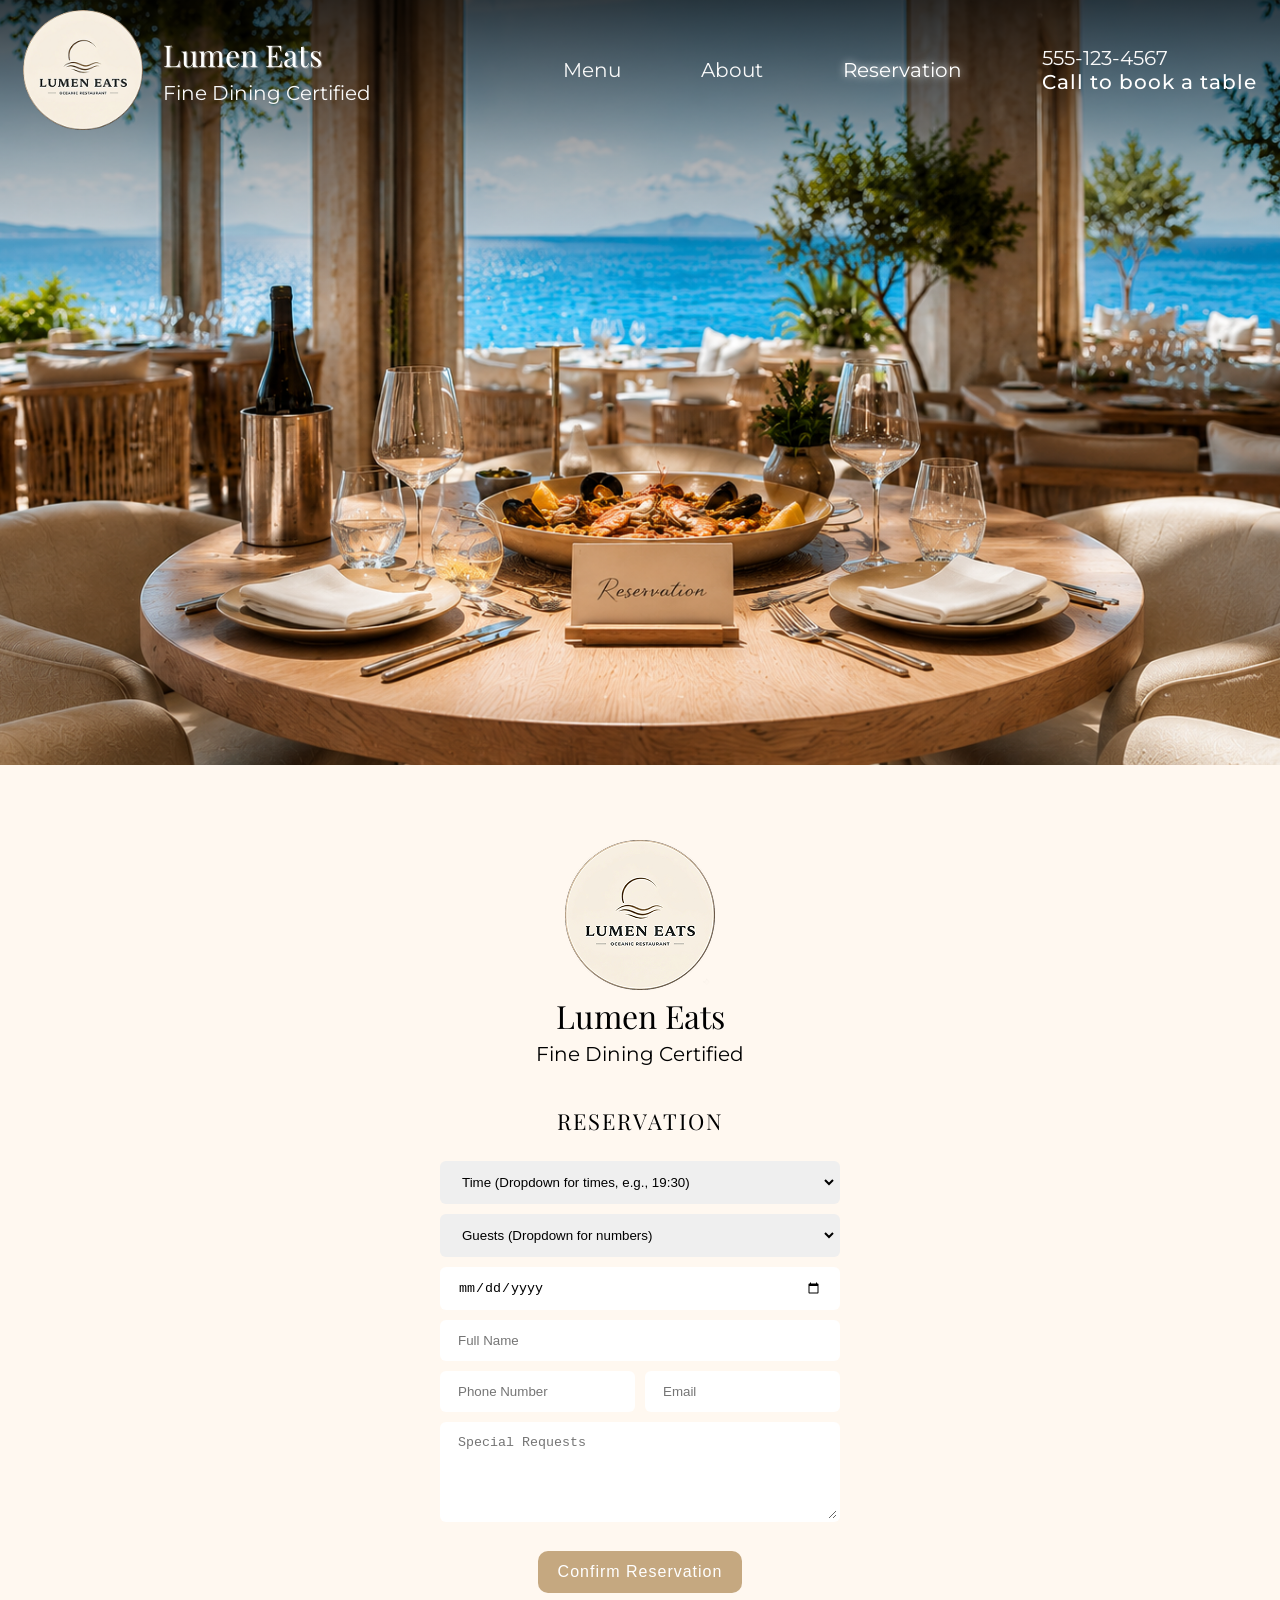
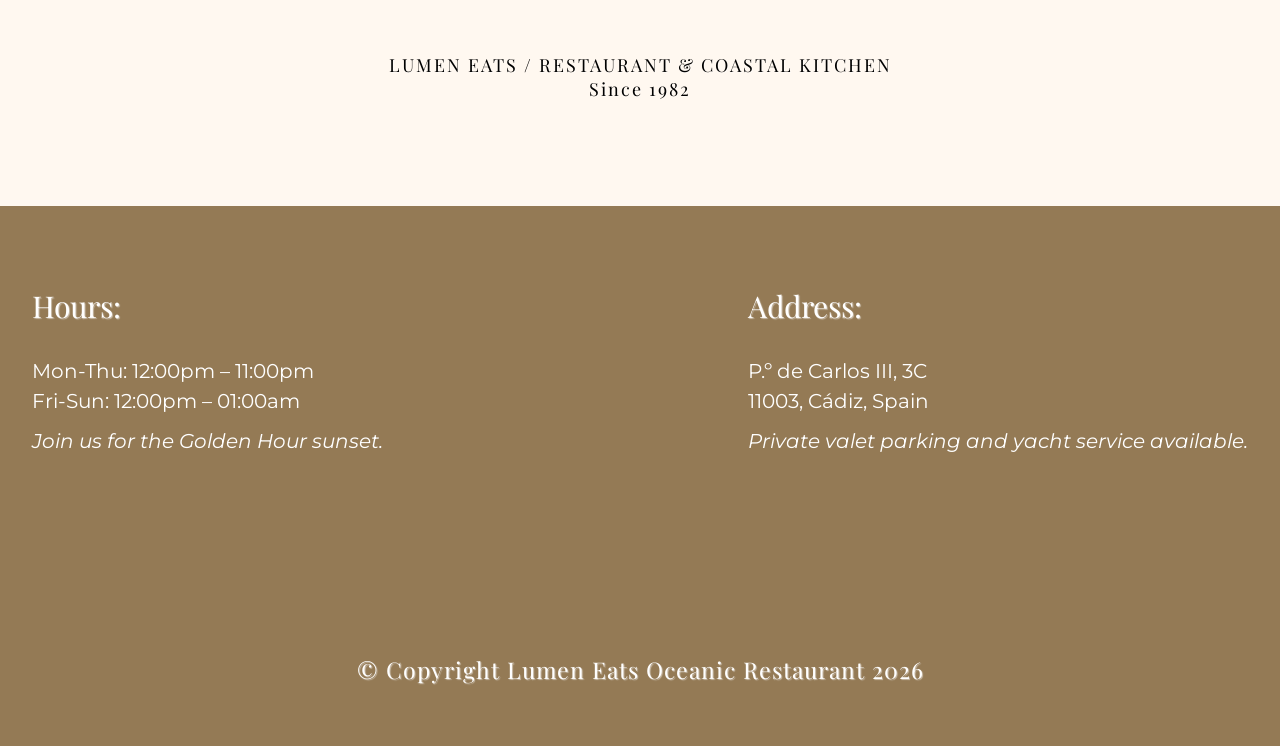
==== reservation.html @ 1f3b5109 "Add files via upload" ====
<!DOCTYPE html>
<html lang="en">
    <head>
        <meta charset="UTF-8">
        <meta name="Author" content="Daniil">
        <meta name="keywords" content="Lumen Eats, Spanish restaurant, Mediterranean cuisine, paella, fresh seafood, wine list, table reservation, fine dining, restaurant menu">
        <meta name="description" content="Lumen Eats Restaurant — authentic Spanish cuisine. Fresh seafood, traditional paella, fine wines, and cozy atmosphere. Book your table now!">
        <meta name="viewport" content="width=device-width, initial-scale=1.0">
        <meta http-equiv="X-UA-Compatible" content="IE=Edge">
        <title>Reservation</title>
        <link rel="stylesheet" href="css/style.css">
    </head>
    <body>
        <header class="reserv-header">
            <nav id="header-nav">
                <div class="container">
                    <div class="navbar-header">
                        <a href="index.html"><div id="logo-img" alt="Logo image"></div></a>
                        <div class="navbar-brand">
                            <a href="index.html"><h1>Lumen Eats</h1></a>
                            <p>Fine Dining Certified</p>
                        </div>
                    </div>

                                  <!--это для бургера!!-->
                    <div class="navigation">
                        <input type="checkbox" class="toggle-menu">
                        <div class="hamburger"></div>
                

                    <div class="list-menu">
                        <ul>
                            <li><a href="menu.html">Menu</a></li>
                            <li><a href="index.html#about">About</a></li>
                            <li class="active"><a href="">Reservation</a></li>
                            <li><a href="tel:+15551234567" class="phone-link">555-123-4567</a><br>
                            <span class="phone-sub">Call to book a table</span></span>
                            </li>
                        </ul>
                    </div>
                    </div>
                </div>
            </nav>
        </header>

        <main class="reserv-main">
            <div class="reserv-form">
                <div class="form-header">
                    <img src="img/logo.png" alt="Lumen Eats Logo">
                    <h1>Lumen Eats</h1>
                    <p>Fine Dining Certified</p>
                </div>

                <h2>RESERVATION</h2>

                <form id="reservationForm" action="#" method="POST"> <!-- action - куда данные будут отправлять а Post отправляет в теле запроса-->
                    
                    <select name="time" required>
                        <option value="" disabled selected hidden>Time (Dropdown for times, e.g., 19:30)</option>
                        <option value="18:00">18:00</option>
                        <option value="18:30">18:30</option>
                        <option value="19:00">19:00</option>
                        <option value="19:30">19:30</option>
                        <option value="20:00">20:00</option>
                        <option value="20:30">20:30</option>
                        <option value="21:00">21:00</option>
                    </select>
                
                
                    <select name="guests">
                        <option value="" disabled selected hidden>Guests (Dropdown for numbers)</option>
                        <option value="1">1 People</option>
                        <option value="2">2 People</option>
                        <option value="3">3 People</option>
                        <option value="4">4 People</option>
                        <option value="5">5 People</option>
                        <option value="6">6+ People</option>
                    </select>

                    <div class="date-group"> 
                       <input type="date" required>
                    </div>

                    <div class="input-group">
                        <input type="text" placeholder="Full Name" required>
                     </div>

                    <div class="input-row">
                         <div class="input-group">
                            <input type="tel" placeholder="Phone Number" required>
                        </div>
                        <div class="input-group">
                            <input type="email" placeholder="Email" required>
                        </div>
                    </div>

                    <div class="input-group">
                         <textarea placeholder="Special Requests"></textarea>
                    </div>

                    <button type="submit">Confirm Reservation</button>
                </form>

                <h3>LUMEN EATS / RESTAURANT & COASTAL KITCHEN <br><span> Since 1982</span></h3>
            </div>
        </main>

        <footer>
            <div id="foot-container">
                <div id="cont-foot">
                <div class="time">
                    <h2>Hours:</h2>
                    <p>Mon-Thu: 12:00pm – 11:00pm <br> Fri-Sun: 12:00pm – 01:00am <br><i>Join us for the Golden Hour sunset.</i></p>
                </div>
                <div class="address">
                    <h2>Address:</h2>
                    <p>P.º de Carlos III, 3C<br> 11003, Cádiz, Spain<br><i>Private valet parking and yacht service available.</i></p>
                </div>
                </div>
                <h3>© Copyright Lumen Eats Oceanic Restaurant 2026</h3>
            </div>
        </footer>

        
        <script src="js/script.js"></script>
    </body>
</html>
---- css/style.css ----
@import url('https://fonts.googleapis.com/css2?family=Playfair+Display:ital,wght@0,400..900;1,400..900&display=swap');
@import url('https://fonts.googleapis.com/css2?family=Montserrat:ital,wght@0,100..900;1,100..900&display=swap');

html {
    scroll-behavior: smooth;
    overflow-x: hidden;
}

body {
    font-family: "Montserrat", sans-serif;
    background: #FFF8F0;
    font-weight: 400;
    color: white;
}

h1,h2,h3 {
    font-family: "Playfair Display", serif;
    color: white;
    text-shadow: 1px 1px 1px rgba(255, 255, 255, 0.5);
    font-weight: 300;
}

* {
    margin: 0;
    padding: 0;
    box-sizing: border-box;
}

p {
    font-size: 20px;
    font-weight: 'Montserrat', sans-serif;
}

a{
    text-decoration: none;
    color: #F9F9F9;
    font-size: 20px;
    transition: all 500ms ease;
}

a:hover, .navbar-brand h1:hover {
    text-shadow: 0 0 8px #FFFFFF;
}

ul {
    list-style: none;
}

/*head*/
header {
    background-image:linear-gradient(
        to bottom, 
        rgba(0, 0, 0, 0.75) 0%,    /* В самом верху — плотная тень 75% для идеального контраста меню */
        rgba(0, 0, 0, 0.3) 20%,    /* К 20% высоты шапки тень быстро рассеивается */
        rgba(0, 0, 0, 0) 40%       /* К 40% высоты и до самого низа — картинка абсолютно чистая */
    ), url('../img/Restaurantmain.png');
    background-size: cover;
    background-position: center;
    width: 100%;
    height: 90vh;  
}  

#header-nav {
    height: 16%;
    width: 100%;
}

.container {
    max-width: 98vw;
    margin: 0 auto;
    padding: 10px;
    display: flex;
    justify-content: space-between;
    align-items: center;
    flex-wrap: wrap;     /* ВОТ ЭТО ДЛЯ АДАПТИВА: на телефоне текст упадет под логотип сам! */
}

#logo-img {
    background: url('../img/logo.png') no-repeat;
    width: 120px;
    height: 120px;
    background-size: cover;
}

.navbar-header {
    display: flex;
    align-items: center;
}

.navbar-brand {
    display: flex;
    flex-direction: column;
    justify-content: center;
    padding-left: 20px;
    line-height: 1.5;
}

.navbar-brand h1 {
    transition: all 500ms ease;
}

.navbar-brand p {
    color: #F9F9F9;
}

.list-menu ul{
    display: flex;
    align-items: center;
    justify-content: space-between;
    gap: 80px;
}

.list-menu ul li span {
    font-size: 20px;
    letter-spacing: 1px;
    font-weight: 500;
    color: white;
}

/* Hamburger */ 

.hamburger {
    position: relative;
    width: 20px;
    height: 4px;
    background: #F9F9F9;
    border-radius: 10px;
    cursor: pointer;
    z-index: 2;
    transition: 0.3s;
}

.hamburger:before, .hamburger:after {
    content: "";
    position: absolute;
    height: 4px;
    right: 0; /*чтобы подогнать под край елемент */
    background: white;
    border-radius: 10px;
    transition: 0.3s;
}

.hamburger:before {
    top: -10px;
    width: 30px;
}

.hamburger:after {
    top: 10px;
    width: 30px;
}


.toggle-menu {
    position: absolute;
    width: 30px;
    height: 100%;
    z-index: 3;
    cursor: pointer;
    opacity: 0;
}

.hamburger, .toggle-menu {
    display: none;
} 

.navigation input:checked ~ .hamburger {
    background: transparent;
}

.navigation input:checked ~ .hamburger::before {
    top: 0;
    transform: rotate(-45deg);
    width: 30px;
}

.navigation input:checked ~ .hamburger::after {
    top: 0;
    transform: rotate(45deg);
    width: 30px;
}

.toggle-menu:checked ~ .list-menu ul {
    right: 0;
}
/* MEDIA HEADER */

@media screen and (max-width: 1200px) {
    .hamburger, .toggle-menu {
        display: block;
        top: 0;
        right: 0;
    }
   
    .list-menu ul{
        justify-content: start;
        flex-direction: column;
        align-items: center;
        position: fixed;
        top: 0;
        right: -200px;
        transition: 0.3s;
        background: rgba(0, 0, 0, 0.8);
        width: 200px;
        height: 100%;
        padding-top: 14vh;
    }
    .list-menu ul li {
        width: 100%;
    }
    .list-menu ul li a {
        padding: 30px;   
    }
    .list-menu ul li a:hover {
        text-shadow: 0 0 9px #FFFFFF;
    }
    .phone-sub {
        display: block;
        text-align: center;
    }
}


/*MAIN */ 

main {
    width: 100%;
    height: 100%;
    background-color: #FFF8F0;
}

#container2 {
    max-width: 95vw;
    margin: 0 auto;
    height: 80vh;
    display: flex;
    align-items: center;
    justify-content: space-between;
    gap: 2vw;
}

#menu, #special, #map {
    height: 43vh;
    width: 30vw;
    background-position: center;
    background-size: cover;
    border-radius: 5px 5px 0 0;
}


#cont-menu h1, #cont-special h1, #cont-map h1 {
    width: 100%;
    height: 10vh;
    background: #F5EDCB;
    display: flex;
    align-items: center;
    justify-content: center;
    color: black;
}

#cont-menu, #cont-special , #cont-map {
    transition: all 500ms ease;
} 

#cont-menu:hover, #cont-special:hover , #cont-map:hover {
    transform: scale(1.1);
}

main .about {
    max-width: 95vw;
    margin: 0 auto;
    max-width: 80vw;
    display: flex;
    flex-direction: column;
    text-align: center;
    justify-content: center;
    padding-top: 15px;
}

.about h1 span {
    display: block;
    font-size: 23px;
    margin-bottom: 10px;
}

main .about h1, main .about h2 {
    color: black;
}

main .about h2 {
    padding-top: 30px;
    line-height: 1.5;
    font-family: "Montserrat", sans-serif;
    font-weight: 400;
}

#menu {
    background: url('../img/menu.png') no-repeat;
    background-position: center;
    background-size: cover;
}

#special {
    background: url('../img/reserve.png') no-repeat;
    background-position: center;
    background-size: cover;
}



/* FOOTER */

footer {
    width: 100vw;
    height: 60vh;
    background: #947a55;
    
}

#foot-container {
    height: 100%;
    padding-top: 80px;
}

#foot-container h3 {
    text-align: center;
    letter-spacing: 1px;
    font-size: 23px;
}

.time h2, .address h2{
    padding-bottom: 30px;
    font-size: 30px;
}

.time p, .address p, .review p {
    line-height: 1.5;
}
#cont-foot {
    max-width: 95vw;
    margin: 0 auto;
    height: 80%;
    display: flex;
    justify-content: space-between;
}

.review p {
    padding: 10px 0;
    font-size: 23px;
}

.time p i, 
.address p i {
    display: block;
    padding-top: 10px;
    color: #ffffff;
}


/* MENU 2 PAGE */

.menu-header {
    background-image:linear-gradient(
        to bottom, 
        rgba(0, 0, 0, 0.75) 0%,    /* В самом верху — плотная тень 75% для идеального контраста меню */
        rgba(0, 0, 0, 0.3) 20%,    /* К 20% высоты шапки тень быстро рассеивается */
        rgba(0, 0, 0, 0) 40%       /* К 40% высоты и до самого низа — картинка абсолютно чистая */
    ), url('../img/restaurantmenu.png');
    background-size: cover;
    background-position: center;
    width: 100%;
    height: 85vh;
}

.menu-page2 {
    color: black;
    width: 100%;
    height: 100%;
}

ul .active a{
    color: white;
    text-shadow: 0 0 8px #FFFFFF;;
}

.menu-page2 h1, .menu-page2 h2 {
    color: black;
}

#menu-container {
    max-width: 95vw;
    margin: 0 auto;
    width: 100%;
    min-height: 100vh;
    display: flex;
    flex-direction: column;
    justify-content: center;
    align-items: center;
    padding: 50px 30px;
}

.menu-hero {
    max-width: 95vw;
    margin: 0 auto;
    width: 100%;
    display: flex;
    flex-direction: column;
    justify-content: center;
    text-align: center;
    padding: 20px 0;
}

.menu-hero h2{
    padding: 10px 0;
}

.menu-navigation {
    display: flex;
    justify-content: center;
    gap: 50px;
}

.menu-navigation a {
    color: black;
    position: relative;
    padding-top: 20px;
    padding-bottom: 5px;
    transition: all 500ms ease;
}

.menu-navigation a:hover {
    transform: scale(1.1);
} 

.menu-navigation a:after {
    content: '';
    position: absolute;
    width: 100%;
    height: 2px;
    bottom: 0;
    left: 0;
    background: black;
    transition: all 500ms ease;
}

.menu-navigation a:hover:after {
    transform: scale(1.1);
}

#menu-container h4 {
    font-size: 20px;
    font-weight: 500;
    padding: 40px 0;
}

.dish {
    display: flex;
    align-items: center; 
    padding-bottom: 80px;
}

.dish img{
    width: 50%;
    height: auto;
    filter: drop-shadow(0px 10px 20px rgba(0, 0, 0, 0.1));
}

.description span{
    font-size: 22px ;
}

.description {
    padding: 0 30px;
}

.description p {
    padding: 20px 0 40px 0;
    width: 90%;
}


/* Reservation */

.reserv-header {
    background-image: linear-gradient(
        to bottom, 
        rgba(0, 0, 0, 0.75) 0%,    /* В самом верху — плотная тень 75% для идеального контраста меню */
        rgba(0, 0, 0, 0.3) 20%,    /* К 20% высоты шапки тень быстро рассеивается */
        rgba(0, 0, 0, 0) 40%       /* К 40% высоты и до самого низа — картинка абсолютно чистая */
    ), url('../img/reservation.png');
    background-size: cover;
    background-position: center;
    width: 100%;
    height: 85vh;
}

.reserv-main {
    width: 100%;
    height: auto;
    background-color: #FFF8F0;
    margin: 0 auto;
}

.reserv-form {
    padding: 20px 0;
    max-width: 550px; /* 1. Задаем жесткий МАКСИМАЛЬНЫЙ размер в пикселях */
    width: 100%; /* Заставляем карточку занимать всю ширину на маленьких экранах */
    height: auto;
    min-height: 100%;
    margin: 50px auto;
    display: flex;
    flex-direction: column;
    align-items: center;
    border: 5px solid transparent;
    margin-bottom: 80px;
    border-radius: 12px;
    background: linear-gradient(#FFF8F0) padding-box, linear-gradient(to bottom right, #F5EDCB, #C5A880) border-box;
}

.reserv-form h1, .reserv-form h2, .reserv-form h3 {
    color: black;
}

.form-header {
    text-align: center;
}

.reserv-form p {
    padding: 5px 0 25px 0;
    color: black;
}

.reserv-form h2 {
    padding-bottom: 20px;
    letter-spacing: 2px;
    padding-top: 15px;
    font-size: 22px;
    text-align: center;
}

.reserv-form h3 {
    letter-spacing: 2px;
    padding-top: 40px;
    font-size: 18px;
    text-align: center;
}

form {
    display: flex;
    flex-direction: column;
    justify-content: center;
    width: 400px;
}

select {
    padding: 10px 15px;
    margin: 5px 0;
    border: 3px solid transparent;
    border-radius: 6px;
    background: linear-gradient(#FFF8F0) padding-box, linear-gradient(to bottom right, #F5EDCB, #C5A880) border-box;
}

select option {
    background: #FFF8F0;
}

.input-row {
    display: flex;
    justify-content: space-between;
    width: 100%;
    gap: 10px;
}

.input-group input, .date-group input{
    width: 100%;
    padding: 10px 15px;
    margin: 5px 0;
    border: 3px solid transparent;
    border-radius: 6px;
    background: linear-gradient(#FFF8F0) padding-box, linear-gradient(to bottom right, #F5EDCB, #C5A880) border-box;
}

.input-group textarea {
    width: 100%;
    height: 100px;
    padding: 10px 15px;
    margin: 5px 0;
    border: 3px solid transparent;
    border-radius: 6px;
    background: linear-gradient(#FFF8F0) padding-box, linear-gradient(to bottom right, #F5EDCB, #C5A880) border-box;
}

input:focus, select:focus, textarea:focus {
    outline: none;
}

button {
    padding: 12px 20px;
    align-self: center;
    font-size: 16px;
    border-radius: 10px;
    background: #C5A880;
    color: white;
    border: none;
    margin: 20px 0;
    transition: all 500ms ease;
    cursor: pointer;
    letter-spacing: 1px;
}

button:hover {
    transform: scale(1.1);
    background: #5a4b0f;
}

.reserv-form h2 span {
    display: block;
    font-size: 16px;
}



/*MOBILE!!!!*/

@media screen and (max-width: 490px) {
    /* Page1 */
    header {
        height: 70vh;
    }
     #logo-img {
        display: none;
    }
    .navbar-brand {
        padding-left: 0;
    }
    html {
        width: 100%;
        height: 100%;
    }
    html h1 {
        font-size: 35px;
    }
    .container{
        padding-top: 20px;
    }
    main .about {
        max-width: 95vw;
    }
    main .about h2 {
    padding-top: 15px;
    line-height: 1.4;
    text-align: left;
    font-size: 18px;
    }
    main .about h1, .menu-hero h1 {
        font-size: 25px;
    }
    #container2 {
        flex-direction: column;
        height: auto;       
        gap: 40px;
        padding: 50px 0 50px 0;          
    }
    #cont-menu h1, #cont-special h1, #cont-map h1{
        font-size: 30px;
        height: 8vh;
    }
    #menu, #special, #map {
        width: 90vw;
        height: 30vh;
        border-radius: 10px 10px 0 0;
    }
    .hamburger:before, .hamburger:after, .hamburger {
        height: 3px;
    }
    footer {
        height: auto;
    }
    #cont-foot{
        flex-direction: column;
        height: auto;                   
        gap: 40px;      
        padding-bottom: 30px;
    }
    #cont-foot .time, #cont-foot .address{
        display: flex;
        justify-content: space-between;
        align-items: flex-start; 
        gap: 10px;
        width: 100%;
    }
    #cont-foot .address {
        justify-content: space-between;
    }
    #foot-container h3{
        font-size: 18px;
        padding: 30px;
    }
    #foot-container {
        padding-top: 60px;
    }
    .time h2, .address h2 {
        font-size: 20px; 
    }  
    #cont-foot p{
        font-size: 18px;
        max-width: 65%;
    }  
    /*Page 2*/
    .menu-header {
        background-position: 2% 50%;
        height: 70vh;
    }
    .menu-navigation {
        flex-wrap: wrap; 
        gap: 5px 15px; /* 15px между строками, 20px между словами */
        justify-content: center; 
        max-width: 100vw;
        padding: 0 10px;
    }
    .menu-navigation a {
        font-size: 18px; 
    }
    .menu-navigation a:hover {
        transform: none;
    }
    .menu-navigation a:after {
        height: 1px;
    }
    #menu-container{
        width: 100%;
        padding: 20px 15px;
    }
    #menu-container h4 {
        font-size: 20px;
        padding: 50px 0;
    }
    .menu-hero h1{
        font-size: 30px;
    }
    .menu-hero h2 {
        font-size: 20px;
    }
    .dish {
        flex-direction: column;
        padding-bottom: 20px;
    }
    .dish img{
        width: 100%;
        height: auto;
    }
    .description span{
        font-size: 20px ;
        display: block;
        text-align: center;
        padding-bottom: 40px;
    }
    .description {
    padding: 10px 0 ;
    }
    .description h1 {
        font-size: 30px;
        text-align: center;
    }
    .description p {
    padding: 15px 0 20px 0;
    width: 100%;
    }
    #menu-container h4 {
        padding: 30px 0 40px 0;
    }
    .menu-page2 .menu-hero {
        max-width: 95vw;
    }
    /*Page 3*/
    .reserv-header {
        height: 70vh;
    }
    .reserv-form {
       height: auto;
       max-width: 95vw; 
       min-height: 100%;
       margin: 40px auto;
       margin-bottom: 60px;
    }
    .reserv-form h3 {
      padding-top: 20px;
      font-size: 18px;
    }
    .reserv-form h2 {
        font-size: 20px;
    }
    .reserv-form p {
        font-size: 18px;
        padding: 5px 0 10px 0;
    }
    .reserv-form h1 {
        font-size: 30px;
    }
    form {
        width: 320px;
    }
}

/* TABLET */

@media screen and (min-width: 491px) and (max-width: 820px) {
    /* PAGE1  */
    #logo-img {
        display: none;
    }
    header {
        height: 80vh;
    }
    .navbar-brand {
        padding-left: 0;
    }
    main .about h1, .menu-hero h1 {
        font-size: 30px;
    }
    main .about {
        max-width: 95vw;
    }
    main .about h2 {
    padding-top: 15px;
    line-height: 1.5;
    text-align: left;
    font-size: 20px;
    }
    #container2 {
        flex-direction: column;
        height: auto;       
        gap: 50px;
        padding: 60px 0;          
    }
    #cont-menu h1, #cont-special h1, #cont-map h1{
        height: 10vh;
    }
    #menu, #special, #map {
        width: 80vw;
        height: 50vh;
        border-radius: 10px 10px 0 0;
    }
    footer {
        height: auto;
    }
    #cont-foot{
        flex-direction: column;                   
        gap: 60px;      
        padding-bottom: 40px;
    }
    #cont-foot .time, #cont-foot .address{
        display: flex;
        justify-content: space-between;
        align-items: flex-start; 
        gap: 10px;
        width: 100%;
    }
    #cont-foot .address {
        justify-content: space-between;
    }
    #foot-container h3{
        font-size: 20px;
        padding: 30px;
    }
    #foot-container {
        padding-top: 60px;
    }
    .time h2, .address h2 {
        font-size: 25px; 
        padding-left: 5%;
    }  
    #cont-foot p{
        font-size: 20px;
        max-width: 45%;
    }    
    #cont-menu h1, #cont-special h1, #cont-map h1{
        font-size: 30px;
        height: 10vh;
    }
    /* PAGE 2 */
    .menu-header {
        background-position: 2% 50%;
        height: 80vh;
    }
      .menu-navigation {
        flex-wrap: wrap; 
        gap: 10px 30px; /* 15px между строками, 20px между словами */
    }
    .menu-navigation a {
        font-size: 20px; 
    }
    .menu-navigation a:hover {
        transform: none;
    }
    #menu-container{
        width: 100%;
    }
    #menu-container h4 {
        font-size: 20px;
        padding: 50px 0;
    }
    .menu-hero h1{
        font-size: 30px;
    }
    .menu-hero h2 {
        font-size: 20px;
    }
    .dish {
        flex-direction: column;
        padding-bottom: 40px;
    }
    .dish img{
        width: 100%;
        height: auto;
    }
    .description span{
        font-size: 22px ;
        display: block;
        text-align: center;
        padding-bottom: 40px;
    }
    .description {
    padding: 10px 0 ;
    }
    .description h1 {
        font-size: 30px;
        text-align: center;
    }
    .description p {
        padding: 20px 0 30px 0;
        width: 100%;
    }
    #menu-container{
        width: 100%;
        padding: 20px 15px;
    }
     #menu-container h4 {
        padding: 60px 0 80px 0;
    }
}


/* LAPTOP */

@media screen and (min-width: 821px) and (max-width: 1200px) {
   main .about {
    max-width: 95vw;
   }
   .menu-header {
        background-position: 4% 50%;
        height: 80vh;
    }
   #container2 {
        flex-direction: column;
        height: auto;
        padding: 60px 0;
        gap: 50px;          
    }
    #menu, #special, #map {
        width: 70vw;
        height: 60vh;
        border-radius: 10px 10px 0 0;
    }
    footer {
        height: auto;
    }
    #cont-foot{
        flex-direction: column;                   
        gap: 80px;      
        padding-bottom: 60px;
    }
    #cont-foot .time, #cont-foot .address{
        display: flex;
        justify-content: space-between;
        align-items: flex-start; 
    }
    #foot-container h3{
        padding: 30px;
    }
    #foot-container {
        padding-top: 60px;
    }
    .time h2, .address h2 {
        padding-left: 5%;
    }  
    #cont-foot p{
        max-width: 32%;
    }    
    .dish img{
        width: 60%;
        height: auto;
    }
    .description {
        padding: 0 10px 0 0;
    }
    #menu-container {
    max-width: 100vw;
    margin: 0 auto;
    padding: 0 10px;
    }
    #menu-container h4 {
        padding: 80px 50px 100px 50px;
    }
}
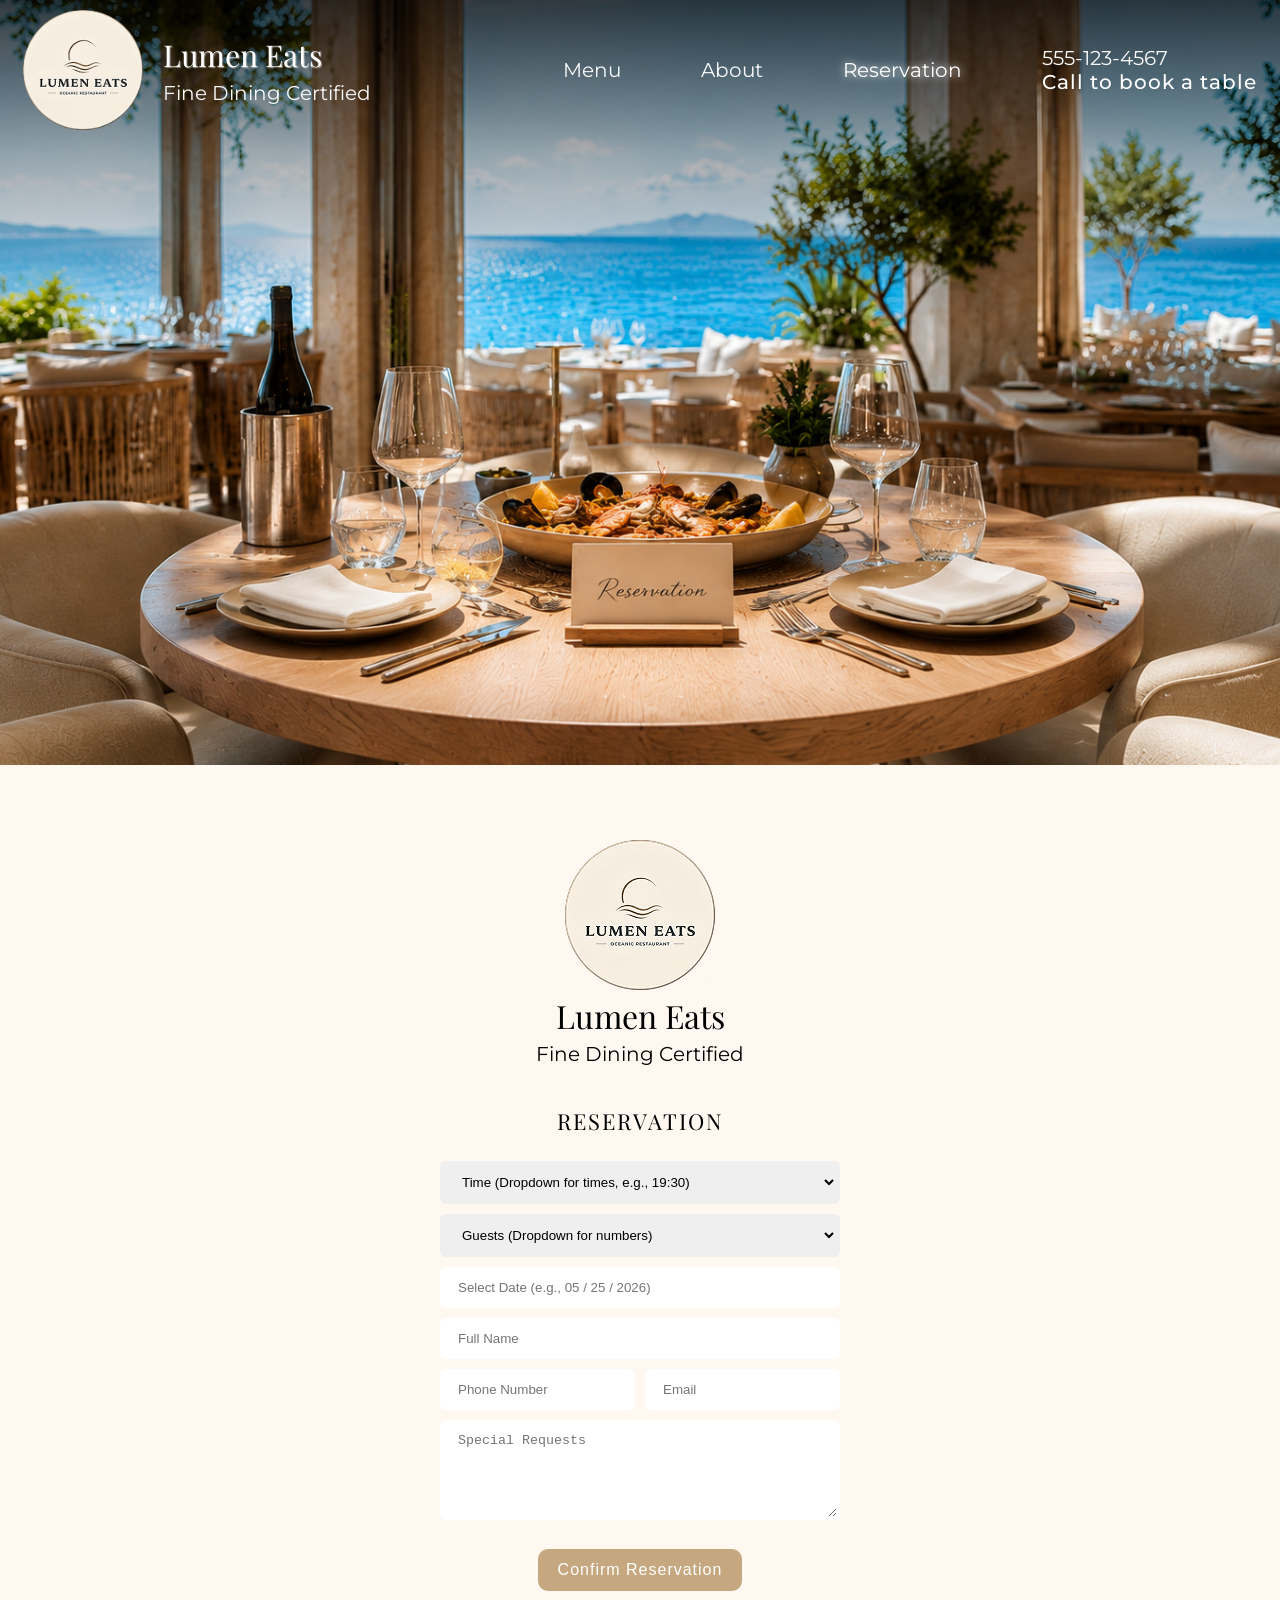
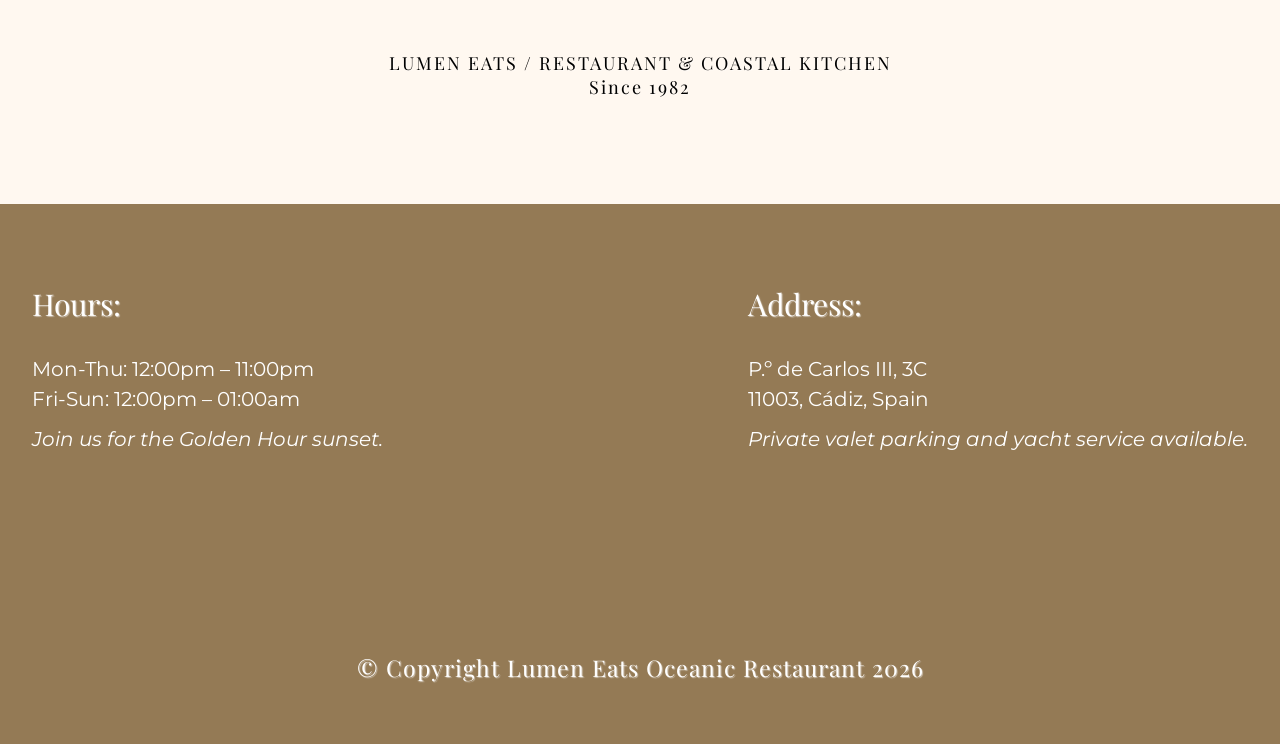
==== commit 1e6cf28c: "Update reservation.html" ====
--- a/reservation.html
+++ b/reservation.html
@@ -78,7 +78,7 @@
                     </select>
 
                     <div class="date-group"> 
-                       <input type="date" required>
+                       <input type="text" placeholder="Select Date (e.g., 05 / 25 / 2026)" required>
                     </div>
 
                     <div class="input-group">
@@ -124,4 +124,4 @@
         
         <script src="js/script.js"></script>
     </body>
-</html>       +</html>       
